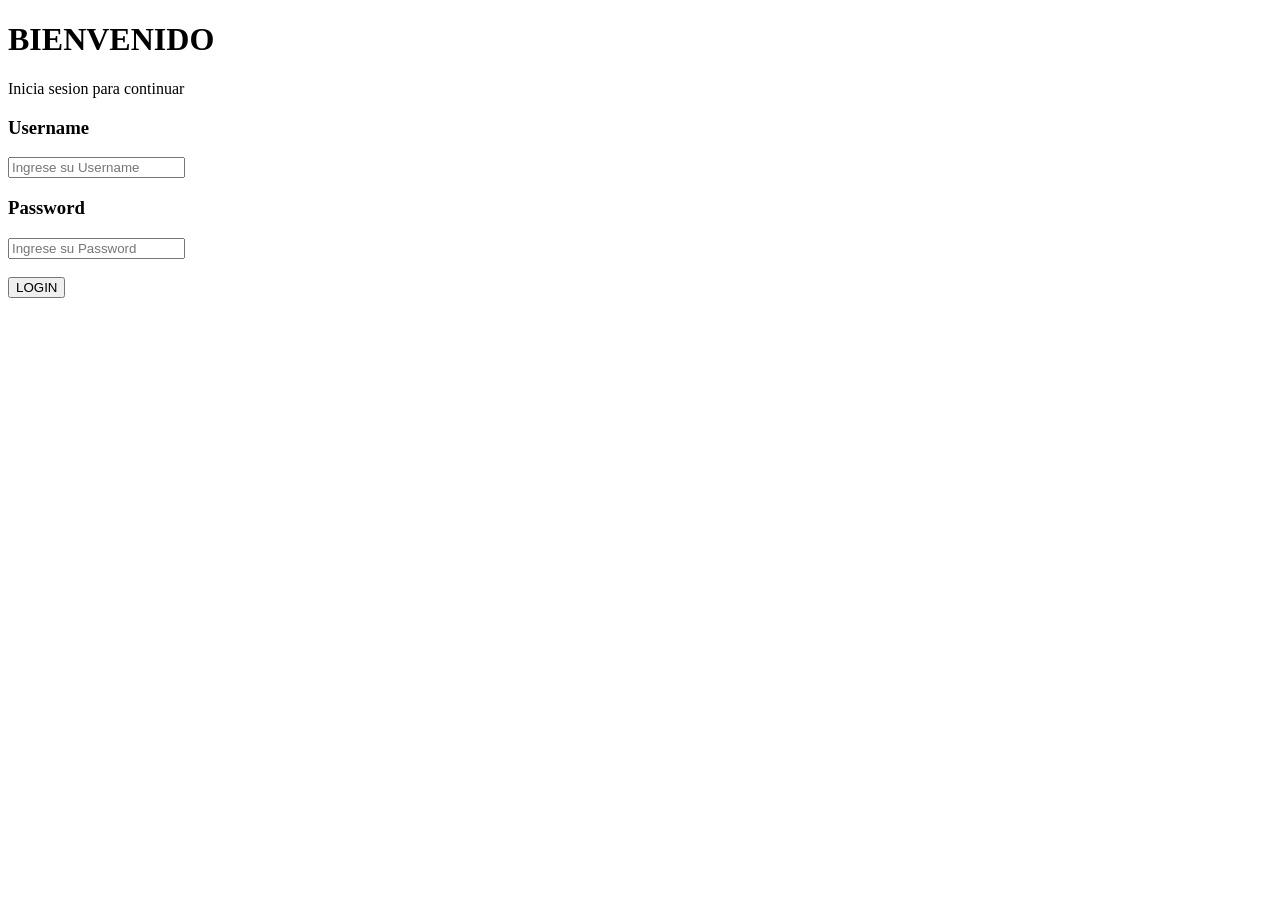
==== gestion-inventario-javascript/index.html @ 731d3741 "feat: agregando" ====
<!DOCTYPE html>
<html lang="en">

<head>
    <meta charset="UTF-8">
    <meta name="viewport" content="width=device-width, initial-scale=1.0">
    <title>Document</title>
    <link rel="stylesheet" href="css/styles.css">
    <script src="js /main.js" defer></script>
</head>

<body>
    <div class="contenedor-login">
        <h1>BIENVENIDO</h1>
        <p>Inicia sesion para continuar</p>

        <h3>Username</h3>
        <input type="text" name="name" placeholder="Ingrese su Username" />
        <br>
        <h3>Password</h3>
        <input type="text" password="Password" placeholder="Ingrese su Password" />
        <br>
        <br>
        <button id="login">LOGIN</button>
    </div>

</body>

</html>
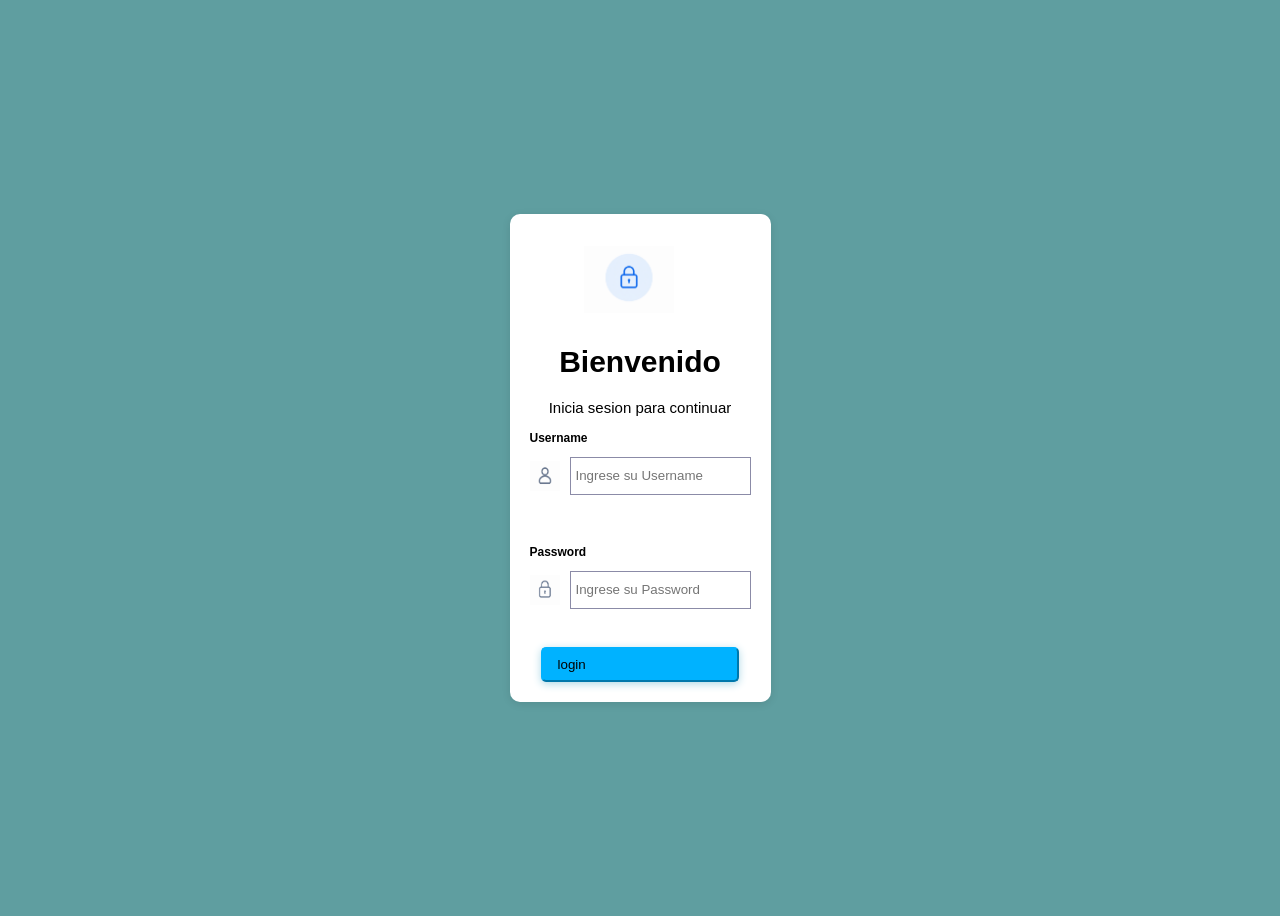
==== commit 34098b92: "feat: agregando" ====
--- a/gestion-inventario-javascript/index.html
+++ b/gestion-inventario-javascript/index.html
@@ -4,24 +4,36 @@
 <head>
     <meta charset="UTF-8">
     <meta name="viewport" content="width=device-width, initial-scale=1.0">
-    <title>Document</title>
+    <title>login</title>
     <link rel="stylesheet" href="css/styles.css">
     <script src="js /main.js" defer></script>
 </head>
 
 <body>
     <div class="contenedor-login">
-        <h1>BIENVENIDO</h1>
-        <p>Inicia sesion para continuar</p>
+        <div class="contenedor-candado">
+            <div class="circulo">
+                <img src="images/candado.png" class="candado" alt="card">
+            </div>
+        </div>
+        <div class="sesion">
+            <h1>Bienvenido</h1>
+            <p>Inicia sesion para continuar</p>
+        </div>
 
         <h3>Username</h3>
-        <input type="text" name="name" placeholder="Ingrese su Username" />
+        <div class="campo">
+            <img src="images/ChatGPT Image 24 jun 2026, 11_46_18.png" class="logines" alt="card"> <input
+                class="Username" type="text" name="name" placeholder="Ingrese su Username" />
+        </div>
         <br>
         <h3>Password</h3>
-        <input type="text" password="Password" placeholder="Ingrese su Password" />
+        <div class="campo">
+            <img src="images/ChatGPT Image 24 jun 2026, 11_47_48.png" class="logines" alt="card"> <input
+                class="password" type="text" password="Password" placeholder="Ingrese su Password" />
+        </div>
         <br>
-        <br>
-        <button id="login">LOGIN</button>
+        <button id="login">login</button>
     </div>
 
 </body>
--- a/gestion-inventario-javascript/css/styles.css
+++ b/gestion-inventario-javascript/css/styles.css
@@ -0,0 +1,87 @@
+body{
+    background-color: cadetblue;
+    font-family: Arial, Helvetica, sans-serif;
+    display: flex;
+    justify-content: center;
+    align-items: center;
+    height: 100vh;
+}
+
+.contenedor-login{
+    background-color: white;
+    margin: 0 auto;
+    max-width: 1000px;
+    padding: 20px;
+    border-radius: 10px;
+    box-shadow: 0 2px 8px rgba(0, 0, 0, 0.1);
+    align-items: center;
+}
+
+#login{
+    background-color: #00B2FF;
+    display: flex;
+    align-items: center;
+    border-radius: 5px;
+    border-color: #00B2FF;
+    box-shadow: 0 2px 8px lightblue ;
+    margin: auto;
+    cursor: pointer;
+    width: 90%;
+    padding: 8px 15px;
+}
+
+h3{
+    font-size: 12px;
+}
+
+.password{
+    padding: 8px 5px;
+}
+
+.Username{
+    padding: 8px 5px;
+}
+
+.campo{
+    display: flex;
+    align-items: center; 
+    gap: 10px; 
+    margin-bottom: 20px;
+}
+
+.campo img{
+    width: 30px;
+    height: 30px;
+}
+
+.campo input{
+    width: 100%;
+    height: 20px;
+    padding-left: 5px;
+    border: 1px solid #8b8ba7;
+}
+
+.sesion{
+    font-size: 15px;
+    text-align: center;
+}
+
+.contenedor-candado{
+    width: 90%;
+    height: 90%; 
+    display: flex;
+    justify-content: center; 
+    align-items: center;
+}
+
+.circulo{
+    width: 90px;
+    height: 90px;
+    display: flex;
+    justify-content: center;
+    align-items: center;
+}
+
+.circulo img{
+    width: 100%;
+}
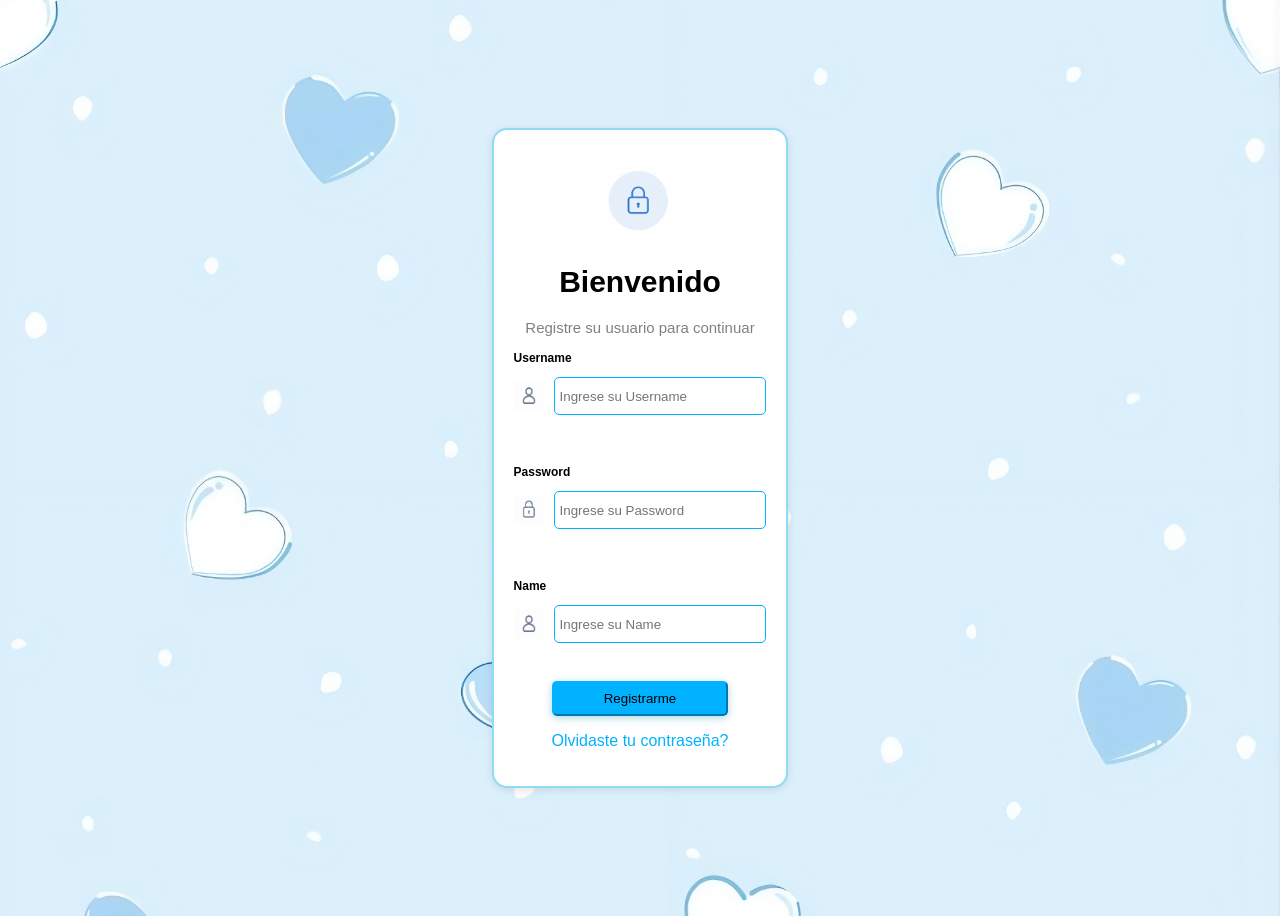
==== commit 84203baa: "feat: agregando registro usuario" ====
--- a/gestion-inventario-javascript/index.html
+++ b/gestion-inventario-javascript/index.html
@@ -12,19 +12,17 @@
 <body>
     <div class="contenedor-login">
         <div class="contenedor-candado">
-            <div class="circulo">
-                <img src="images/candado.png" class="candado" alt="card">
-            </div>
+                <img src="images/circulocandado.png" alt="card">
         </div>
         <div class="sesion">
             <h1>Bienvenido</h1>
-            <p>Inicia sesion para continuar</p>
+            <p>Registre su usuario para continuar</p>
         </div>
 
         <h3>Username</h3>
         <div class="campo">
             <img src="images/ChatGPT Image 24 jun 2026, 11_46_18.png" class="logines" alt="card"> <input
-                class="Username" type="text" name="name" placeholder="Ingrese su Username" />
+                class="Username" type="text" username="username" placeholder="Ingrese su Username" />
         </div>
         <br>
         <h3>Password</h3>
@@ -33,7 +31,14 @@
                 class="password" type="text" password="Password" placeholder="Ingrese su Password" />
         </div>
         <br>
-        <button id="login">login</button>
+        <h3>Name</h3>
+        <div class="campo">
+            <img src="images/ChatGPT Image 24 jun 2026, 11_46_18.png" class="logines" alt="card"> <input
+                class="name" type="text" name="name" placeholder="Ingrese su Name" />
+        </div>
+        <br>
+        <button id="login">Registrarme</button>
+        <p class="olvidar-contraseña">Olvidaste tu contraseña?</p>
     </div>
 
 </body>
--- a/gestion-inventario-javascript/css/styles.css
+++ b/gestion-inventario-javascript/css/styles.css
@@ -1,5 +1,7 @@
 body{
-    background-color: cadetblue;
+    background-image: url(../images/fondologin3.png);
+    background-position: center;
+    background-size: cover;
     font-family: Arial, Helvetica, sans-serif;
     display: flex;
     justify-content: center;
@@ -10,9 +12,11 @@
 .contenedor-login{
     background-color: white;
     margin: 0 auto;
+    width: 20%;
     max-width: 1000px;
     padding: 20px;
-    border-radius: 10px;
+    border-radius: 15px;
+    border: 2px solid #91d9f8;
     box-shadow: 0 2px 8px rgba(0, 0, 0, 0.1);
     align-items: center;
 }
@@ -26,8 +30,9 @@
     box-shadow: 0 2px 8px lightblue ;
     margin: auto;
     cursor: pointer;
-    width: 90%;
+    width: 70%;
     padding: 8px 15px;
+    justify-content: center;
 }
 
 h3{
@@ -39,6 +44,10 @@
 }
 
 .Username{
+    padding: 8px 5px;
+}
+
+.name{
     padding: 8px 5px;
 }
 
@@ -59,6 +68,8 @@
     height: 20px;
     padding-left: 5px;
     border: 1px solid #8b8ba7;
+    border-radius: 5px;
+    border-color: #00B2FF;
 }
 
 .sesion{
@@ -66,22 +77,30 @@
     text-align: center;
 }
 
+.sesion p{
+    color: gray;
+}
+
 .contenedor-candado{
-    width: 90%;
-    height: 90%; 
+    width: 100%;
+    height: 100%; 
+    margin-bottom: 10px;
     display: flex;
     justify-content: center; 
     align-items: center;
 }
 
-.circulo{
-    width: 90px;
-    height: 90px;
+.contenedor-candado img{
+    width: 40%;
+    height: 40%;
     display: flex;
-    justify-content: center;
+    justify-content: center; 
     align-items: center;
 }
 
-.circulo img{
-    width: 100%;
-}+.olvidar-contraseña{
+    color: #00B2FF;
+    text-align: center;
+    cursor: pointer;
+}
+
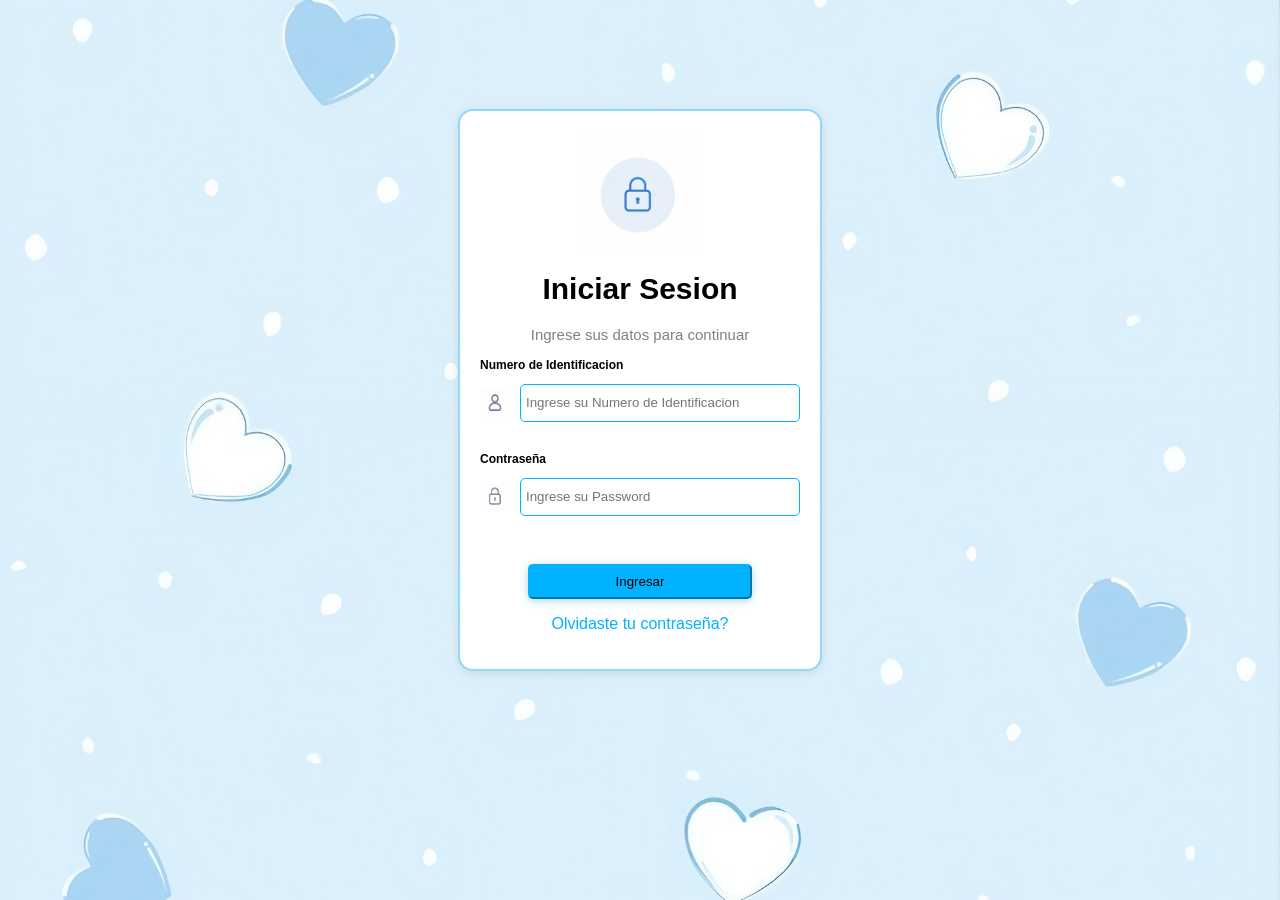
==== commit e1d4c538: "feat: agregando producto y usuarios" ====
--- a/gestion-inventario-javascript/index.html
+++ b/gestion-inventario-javascript/index.html
@@ -6,39 +6,33 @@
     <meta name="viewport" content="width=device-width, initial-scale=1.0">
     <title>login</title>
     <link rel="stylesheet" href="css/styles.css">
-    <script src="js /main.js" defer></script>
+    <script src="js/main.js" defer></script>
 </head>
 
 <body>
-    <div class="contenedor-login">
+    <div class="contenedor-login1">
         <div class="contenedor-candado">
-                <img src="images/circulocandado.png" alt="card">
+            <img src="images/circulocandado.png" alt="card">
         </div>
         <div class="sesion">
-            <h1>Bienvenido</h1>
-            <p>Registre su usuario para continuar</p>
+            <h1>Iniciar Sesion</h1>
+            <p>Ingrese sus datos para continuar</p>
+    <form>
         </div>
-
-        <h3>Username</h3>
-        <div class="campo">
+        <h3>Numero de Identificacion</h3>
+        <div class="campo1">
             <img src="images/ChatGPT Image 24 jun 2026, 11_46_18.png" class="logines" alt="card"> <input
-                class="Username" type="text" username="username" placeholder="Ingrese su Username" />
+                class="Username" type="text" id="identificacion" placeholder="Ingrese su Numero de Identificacion" />
+        </div>
+        <h3>Contraseña</h3>
+        <div class="campo1">
+            <img src="images/ChatGPT Image 24 jun 2026, 11_47_48.png" class="logines" alt="card"> <input
+                class="password" type="password" id="password" placeholder="Ingrese su Password" />
         </div>
         <br>
-        <h3>Password</h3>
-        <div class="campo">
-            <img src="images/ChatGPT Image 24 jun 2026, 11_47_48.png" class="logines" alt="card"> <input
-                class="password" type="text" password="Password" placeholder="Ingrese su Password" />
-        </div>
-        <br>
-        <h3>Name</h3>
-        <div class="campo">
-            <img src="images/ChatGPT Image 24 jun 2026, 11_46_18.png" class="logines" alt="card"> <input
-                class="name" type="text" name="name" placeholder="Ingrese su Name" />
-        </div>
-        <br>
-        <button id="login">Registrarme</button>
+        <button id="login">Ingresar</button>
         <p class="olvidar-contraseña">Olvidaste tu contraseña?</p>
+    </form>
     </div>
 
 </body>
--- a/gestion-inventario-javascript/css/styles.css
+++ b/gestion-inventario-javascript/css/styles.css
@@ -6,14 +6,29 @@
     display: flex;
     justify-content: center;
     align-items: center;
-    height: 100vh;
+    min-height: 80vh;
+    margin: 0;
+    padding: 20px 0;
 }
 
 .contenedor-login{
     background-color: white;
     margin: 0 auto;
-    width: 20%;
-    max-width: 1000px;
+    width: 25%;
+    max-width: 400px;
+    padding: 20px;
+    border-radius: 15px;
+    border: 2px solid #91d9f8;
+    box-shadow: 0 2px 8px rgba(0, 0, 0, 0.1);
+    align-items: center;
+}
+
+.contenedor-login1{
+    background-color: white;
+    margin: 0 auto;
+    width: 25%;
+    margin-top: 20px;
+    max-width: 400px;
     padding: 20px;
     border-radius: 15px;
     border: 2px solid #91d9f8;
@@ -43,6 +58,10 @@
     padding: 8px 5px;
 }
 
+#confirmarPassword{
+    padding: 8px 5px;
+}
+
 .Username{
     padding: 8px 5px;
 }
@@ -50,12 +69,14 @@
 .name{
     padding: 8px 5px;
 }
-
+.materia{
+    padding: 8px 5px;
+}
 .campo{
     display: flex;
     align-items: center; 
     gap: 10px; 
-    margin-bottom: 20px;
+    margin-bottom: 10px;
 }
 
 .campo img{
@@ -71,6 +92,27 @@
     border-radius: 5px;
     border-color: #00B2FF;
 }
+
+.campo1{
+    display: flex;
+    align-items: center; 
+    gap: 10px; 
+    margin-bottom: 30px;
+}
+.campo1 img{
+    width: 30px;
+    height: 30px;
+}
+
+.campo1 input{
+    width: 100%;
+    height: 20px;
+    padding-left: 5px;
+    border: 1px solid #8b8ba7;
+    border-radius: 5px;
+    border-color: #00B2FF;
+}
+
 
 .sesion{
     font-size: 15px;
@@ -104,3 +146,8 @@
     cursor: pointer;
 }
 
+#mensajeError{
+    color: red;
+    font-size: 14px;
+    margin-top: 5px;
+}
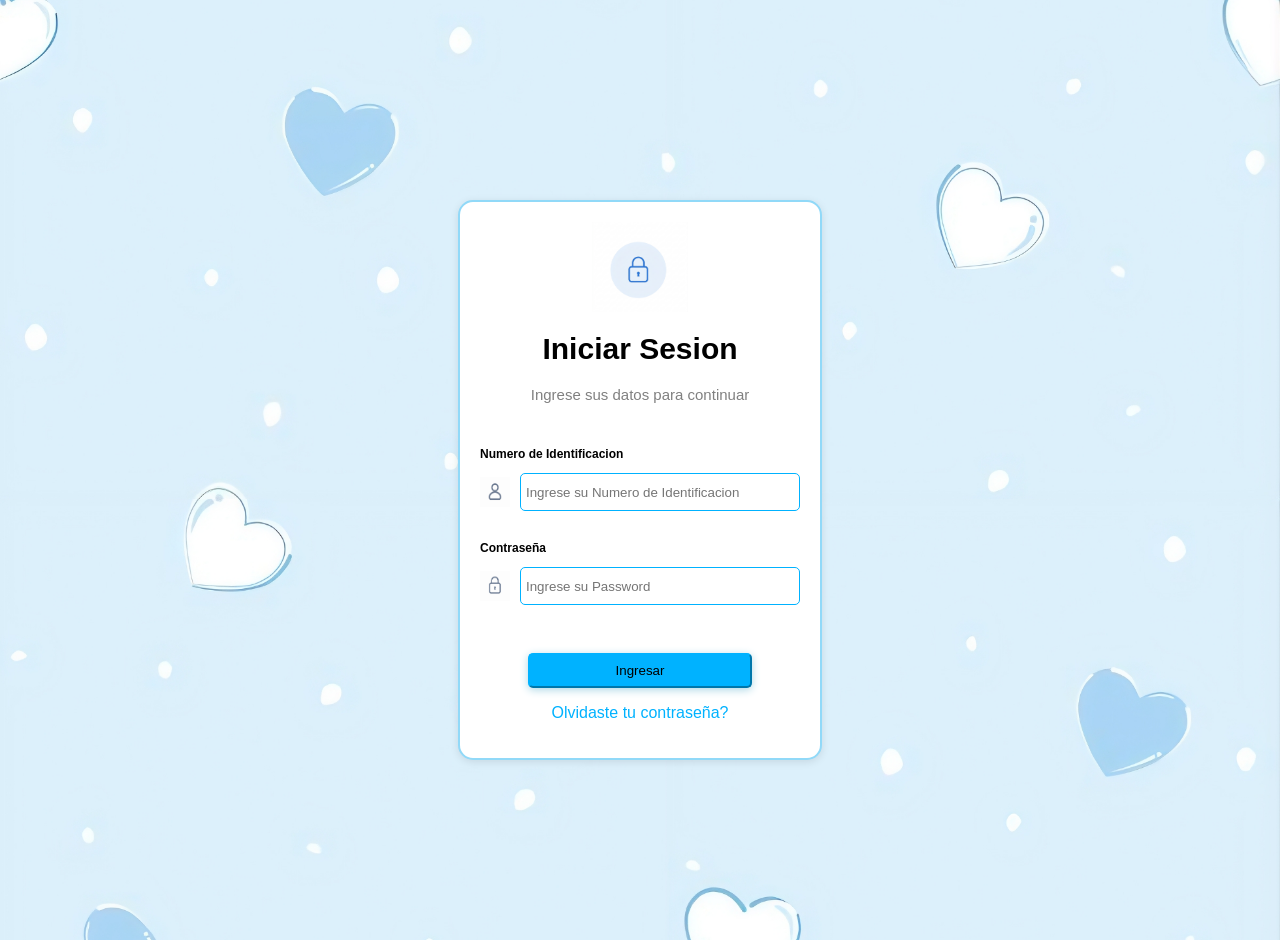
==== commit d73d6d19: "fix: modifique usuario e index" ====
--- a/gestion-inventario-javascript/index.html
+++ b/gestion-inventario-javascript/index.html
@@ -17,16 +17,17 @@
         <div class="sesion">
             <h1>Iniciar Sesion</h1>
             <p>Ingrese sus datos para continuar</p>
+        <br>
     <form>
         </div>
         <h3>Numero de Identificacion</h3>
         <div class="campo1">
-            <img src="images/ChatGPT Image 24 jun 2026, 11_46_18.png" class="logines" alt="card"> <input
+            <img src="images/ChatGPT Image 24 jun 2026, 11_46_18.png" alt="card"> <input
                 class="Username" type="text" id="identificacion" placeholder="Ingrese su Numero de Identificacion" />
         </div>
         <h3>Contraseña</h3>
         <div class="campo1">
-            <img src="images/ChatGPT Image 24 jun 2026, 11_47_48.png" class="logines" alt="card"> <input
+            <img src="images/ChatGPT Image 24 jun 2026, 11_47_48.png" alt="card"> <input
                 class="password" type="password" id="password" placeholder="Ingrese su Password" />
         </div>
         <br>
--- a/gestion-inventario-javascript/css/styles.css
+++ b/gestion-inventario-javascript/css/styles.css
@@ -6,7 +6,7 @@
     display: flex;
     justify-content: center;
     align-items: center;
-    min-height: 80vh;
+    min-height: 100vh;
     margin: 0;
     padding: 20px 0;
 }
@@ -133,8 +133,8 @@
 }
 
 .contenedor-candado img{
-    width: 40%;
-    height: 40%;
+    width: 30%;
+    height: 30%;
     display: flex;
     justify-content: center; 
     align-items: center;
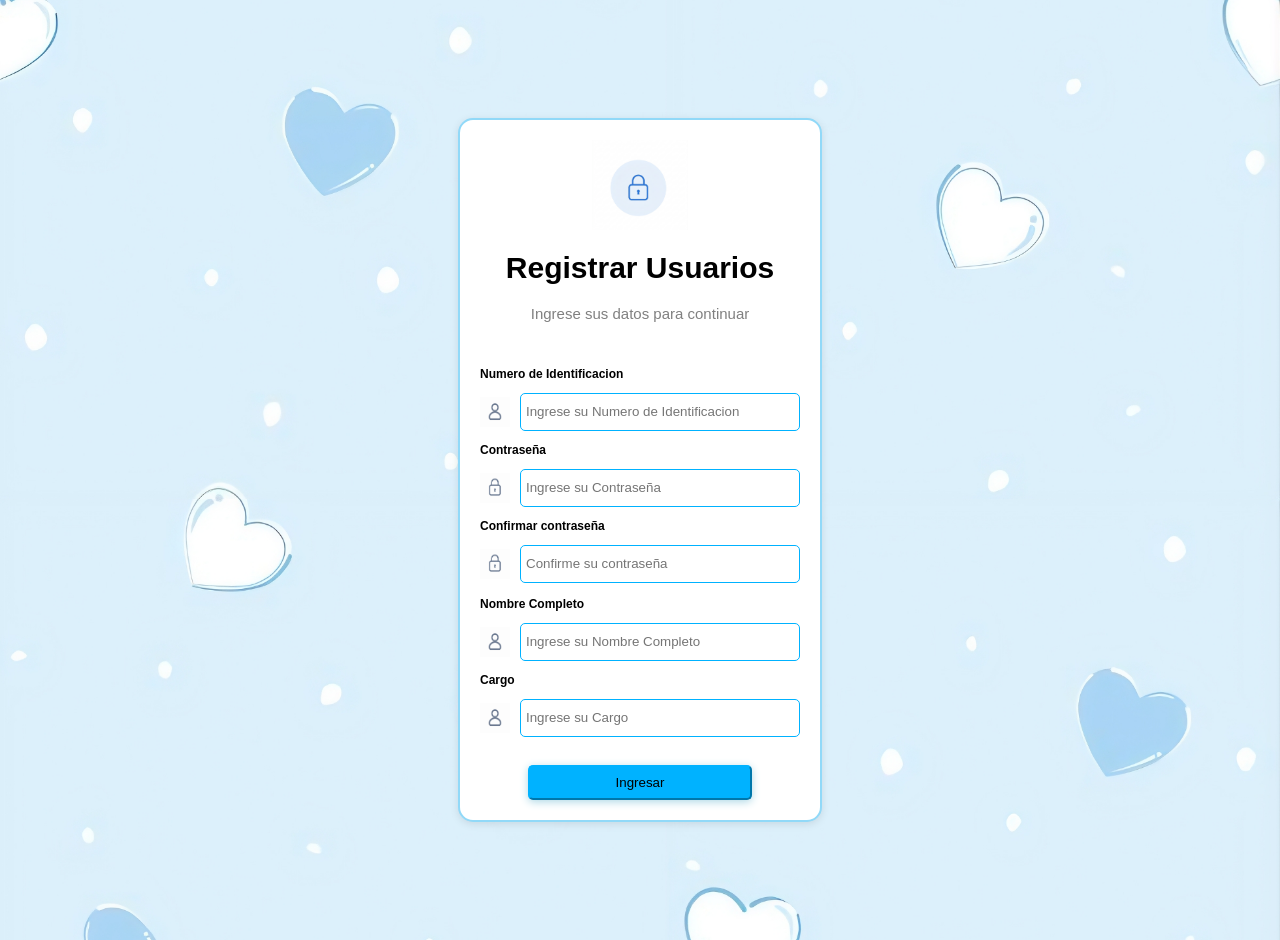
==== commit 69a99c2c: "feat: agregando ultimas funciones" ====
--- a/gestion-inventario-javascript/index.html
+++ b/gestion-inventario-javascript/index.html
@@ -4,36 +4,52 @@
 <head>
     <meta charset="UTF-8">
     <meta name="viewport" content="width=device-width, initial-scale=1.0">
-    <title>login</title>
+    <title>Registro Usuarios</title>
     <link rel="stylesheet" href="css/styles.css">
-    <script src="js/main.js" defer></script>
+    <script src="js/usuarios.js" defer></script>
 </head>
 
 <body>
-    <div class="contenedor-login1">
+    <div class="contenedor-login">
         <div class="contenedor-candado">
             <img src="images/circulocandado.png" alt="card">
         </div>
         <div class="sesion">
-            <h1>Iniciar Sesion</h1>
+            <h1>Registrar Usuarios</h1>
             <p>Ingrese sus datos para continuar</p>
+            <p id="mensajeexito"></p>
+            <form>
+        </div>
         <br>
-    <form>
-        </div>
         <h3>Numero de Identificacion</h3>
-        <div class="campo1">
+        <div class="campo">
             <img src="images/ChatGPT Image 24 jun 2026, 11_46_18.png" alt="card"> <input
-                class="Username" type="text" id="identificacion" placeholder="Ingrese su Numero de Identificacion" />
+                class="Username" type="text" id="identificacion" inputmode="numeric" placeholder="Ingrese su Numero de Identificacion" />
         </div>
         <h3>Contraseña</h3>
-        <div class="campo1">
+        <div class="campo">
             <img src="images/ChatGPT Image 24 jun 2026, 11_47_48.png" alt="card"> <input
-                class="password" type="password" id="password" placeholder="Ingrese su Password" />
+                class="password" type="password" id="password" placeholder="Ingrese su Contraseña" />
         </div>
+        <h3>Confirmar contraseña</h3>
+        <div class="campo">
+           <img src="images/ChatGPT Image 24 jun 2026, 11_47_48.png" alt="card">
+            <input type="password" id="confirmarPassword" placeholder="Confirme su contraseña">
+        </div>
+        <p id="mensajeError"></p>
+        <h3>Nombre Completo</h3>
+        <div class="campo">
+            <img src="images/ChatGPT Image 24 jun 2026, 11_46_18.png" alt="card"> <input
+                class="Username" type="text" id="username" placeholder="Ingrese su Nombre Completo" />
+        </div>
+        <h3>Cargo</h3>
+        <div class="campo">
+            <img src="images/ChatGPT Image 24 jun 2026, 11_46_18.png" alt="card"> <input
+                class="Username" type="text" id="cargo" placeholder="Ingrese su Cargo" />
+        </div>
+        </form>
         <br>
         <button id="login">Ingresar</button>
-        <p class="olvidar-contraseña">Olvidaste tu contraseña?</p>
-    </form>
     </div>
 
 </body>
--- a/gestion-inventario-javascript/css/styles.css
+++ b/gestion-inventario-javascript/css/styles.css
@@ -150,4 +150,289 @@
     color: red;
     font-size: 14px;
     margin-top: 5px;
+}
+
+#mensajeexito{
+    color: green;
+    font-size: 14px;
+    margin-top: 5px;
+}
+
+#mensaje{
+    color: green;
+    font-size: 14px;
+    margin-top: 5px;
+}
+
+.menuu{
+    width:240px;
+    height:100vh;
+    background:#dff4ff;
+    border-right:2px solid #91d9f8;
+    position:fixed;
+    left:0;
+    top:0;
+
+}
+
+.logou{
+    text-align:center;
+    padding:30px 20px;
+    border-bottom:2px solid #91d9f8;
+
+}
+
+.logou h2{
+    margin:0;
+    color:#0099ff;
+
+}
+
+.logou p{
+    color:gray;
+    font-size:14px;
+
+}
+
+.menuu ul{
+    list-style:none;
+    padding:0;
+    margin-top:30px;
+
+}
+
+.menuu li{
+    margin:10px;
+
+}
+
+.menuu a{
+    display:block;
+    text-decoration:none;
+    color:#333;
+    padding:15px;
+    border-radius:10px;
+    transition:.3s;
+
+}
+
+.menuu a:hover{
+    background:#00B2FF;
+    color:white;
+
+}
+
+.boton {
+    margin-top: 1rem;
+    margin-right: 10px;
+    padding: 1rem 1.5rem;
+    background-color: white;
+    border: 3px solid #91d9f8;
+    color: #008fd1;
+    text-decoration: none;
+    border-radius: 12px;
+    font-weight: bold;
+    width: 200px;
+    transition: all 0.3s ease;
+}
+
+.boton:hover {
+    background-color: #91d9f8;
+    color: white;
+    transform: scale(1.05);
+}
+
+.titulo{
+    color: #008fd1;
+    margin-bottom: 20px;
+}
+
+.contenidot{
+    margin-left:250px;
+    padding:35px;
+}
+
+.titulo{
+    color: #008fd1;
+    margin-bottom: 20px;
+}
+
+.accionest{
+    display: flex;
+    justify-content: space-between;
+    align-items: center;
+    margin-bottom: 10px;
+    gap: 15px;
+}
+
+#buscar{
+    margin-top: 1rem;
+    margin-right: 10px;
+    padding: 1rem 1.5rem;
+    width: 200px;
+    padding: 10px;
+    border: 3px solid #91d9f8;
+    border-radius: 8px;
+}
+
+.accionest input,
+.accionest .boton{
+    flex: 1;          
+    height: 50px;
+    border-radius: 12px;
+    box-sizing: border-box;
+}
+
+.contenedor-tablat{
+    background:white;
+    padding:20px;
+    border-radius:15px;
+    box-shadow:0 5px 15px rgba(0,0,0,.1);
+}
+
+table{
+    width:100%;
+    border-collapse:collapse;
+}
+
+thead{
+    background:#dff4ff;
+}
+
+th{
+    padding:18px;
+    color:#008fd1;
+}
+
+td{
+    padding:15px;
+    text-align:center;
+    border-bottom:1px solid #ececec;
+}
+
+tbody tr:hover{
+    background:#f2fbff;
+}
+
+.estado{
+    background: #e6f7ff;
+    color: green;
+    border: 1px solid green;
+    border-radius: 18px;
+    padding: 6px 15px;
+    font-weight: bold;
+    font-size: 13px;
+}
+
+.btn-eliminar{
+    background: #e6f7ff;
+    color: red;
+    border: 1px solid red;
+    border-radius: 18px;
+    padding: 6px 15px;
+    font-weight: bold;
+    font-size: 13px;
+}
+
+.btn-editar{
+    background: #e6f7ff;
+    color: green;
+    border: 1px solid green;
+    border-radius: 18px;
+    padding: 6px 15px;
+    font-weight: bold;
+    font-size: 13px;
+}
+
+#mensaje-tabla {
+    position: fixed;
+    top: 20px;
+    right: 20px;
+    z-index: 9999; 
+    background-color: #e8f8f5; 
+    color: green;
+    padding: 12px 24px;
+    border-radius: 8px;
+    border-left: 5px solid #2ecc71;
+    box-shadow: 0 4px 12px rgba(0, 0, 0, 0.15);
+    font-weight: bold;
+    font-size: 14px;
+    margin: 0;
+    transition: all 0.3s ease;
+}
+
+#mensaje-tabla::before,
+#mensaje-tabla::after {
+    display: none !important;
+    content: none !important;
+}
+
+#mensaje-tabla:empty {
+    display: none !important;
+}
+
+.bienvenida{
+    position: absolute;
+    top: 50%;
+    left: 58%;
+    transform: translate(-50%, -50%);
+    width: 600px;
+    padding: 40px;
+    background: rgba(255,255,255,.75);
+    backdrop-filter: blur(10px);
+    border-radius: 20px;
+    box-shadow: 0 10px 25px rgba(0,0,0,.15);
+    text-align: center;
+    border: 1px solid rgba(30,136,229,.2);
+}
+
+.bienvenida h1{
+    font-size: 48px;
+    color: #1e88e5;
+    margin-bottom: 10px;
+    font-weight: bold;
+    letter-spacing: 2px;
+}
+
+.bienvenida h2{
+    font-size: 28px;
+    color: #1565c0;
+    margin-bottom: 20px;
+    font-weight: 600;
+}
+
+.bienvenida p{
+    font-size: 18px;
+    color: #4d6475;
+    line-height: 1.7;
+}
+
+#id{
+    width: 100%; 
+    padding: 10px; 
+    border-radius: 4px; 
+    border: 1px solid #00B2FF; 
+    font-size: 16px;
+}
+
+.btn-incrementar {
+    background-color: #2ecc71;
+    color: white;
+    border: none;
+    padding: 6px 12px;
+    border-radius: 4px;
+    cursor: pointer;
+    font-weight: bold;
+    margin-right: 5px;
+}
+
+.error-texto {
+    color: #ff3333;
+    font-size: 14px;
+    text-align: center;
+}
+
+#btn-add{
+    background:#28a745; 
+    color:white;
 }
